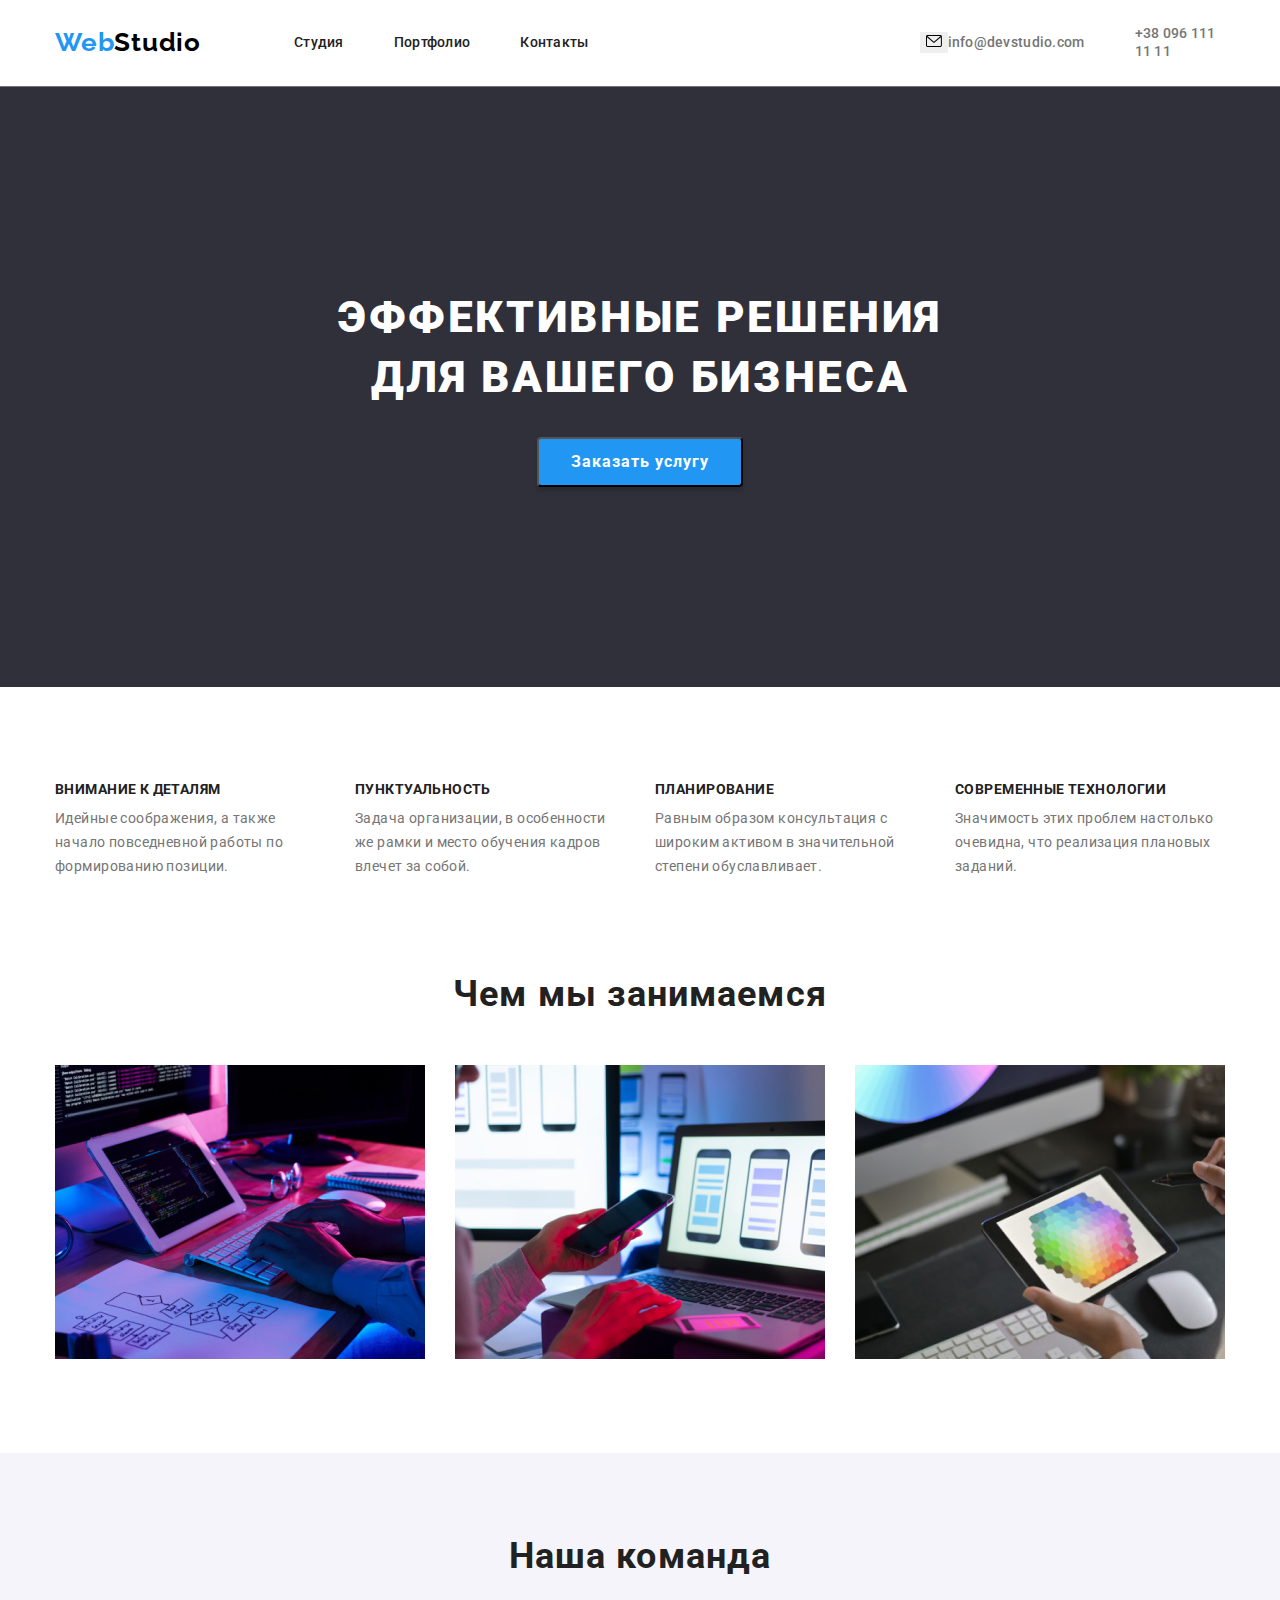
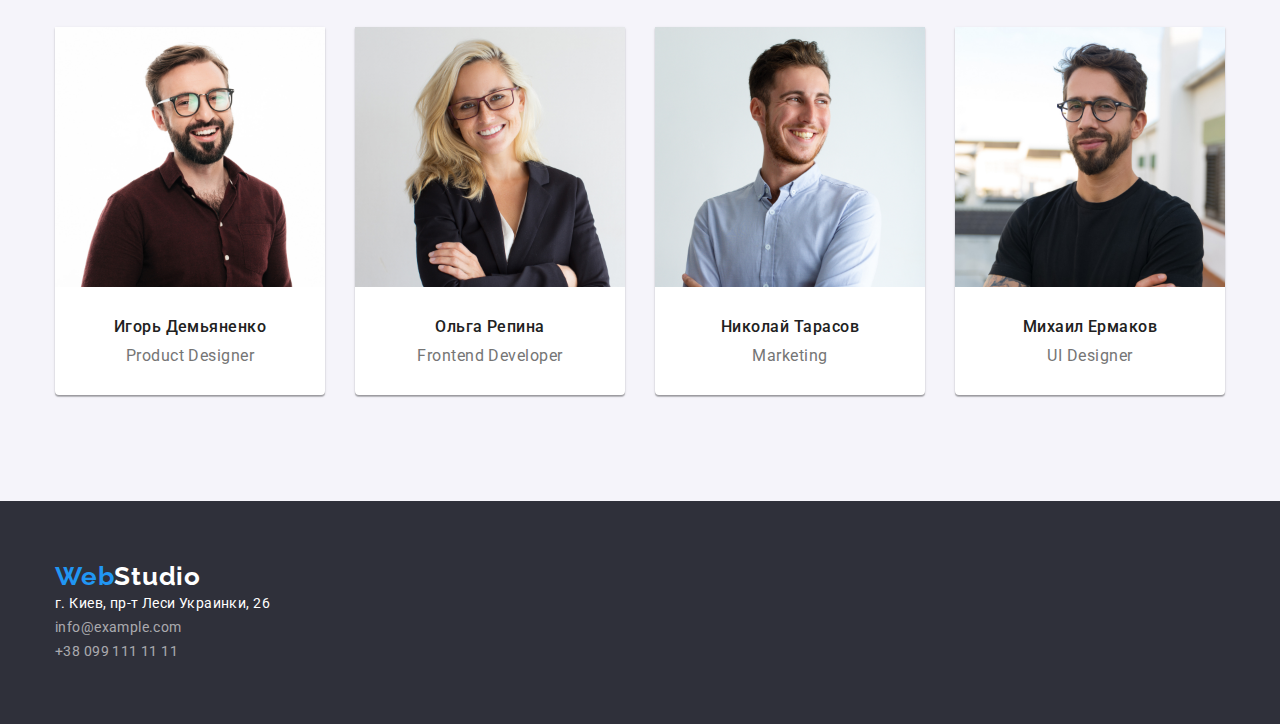
==== index.html @ 53454e4f "Додає декоративні елементи в хедер" ====
<!DOCTYPE html>
<html lang="ru">
<head>
    <meta charset="UTF-8">
    <meta name="viewport" content="width=device-width, initial-scale=1.0"/>
    <title>Студия</title>
    <link rel="preconnect" href="https://fonts.gstatic.com">
    <link href="https://fonts.googleapis.com/css2?family=Raleway:wght@700&family=Roboto:wght@400;500;700;900&display=swap"
        rel="stylesheet">
    <link rel="stylesheet" href="https://cdnjs.cloudflare.com/ajax/libs/modern-normalize/1.0.0/modern-normalize.min.css">
    
    <link rel="stylesheet" href="./css/style.css"/>
</head>
<body>
        <!--Шапка-->
    <header class="header">
        <div class="container">
            <nav class="header-nav">
                <p class="logo-item ">
                    <a class="logotype link" href="/index.html" aria-label="логотип сайта" lang="en"><span
                            class="logotype-text">Web</span>Studio</a>
                </p>
                <ul class="menu-nav list">
                    <li class="menu-nav-item"><a class="menu-nav-link-studio link" href="">Студия</a></li>
                    <li class="menu-nav-item"><a class="menu-nav-link-portfolio link" href="./portfolio.html">Портфолио</a></li>
                    <li class="menu-nav-item"><a class="menu-nav-link-contacts link" href="">Контакты</a></li>
                </ul>
                        
            <address class="address">
                <ul class="address-item list">
                    <li>
                        <button class="button">
                            <svg class="button-icon" width="16" height="12">
                                <use href="./images/sprite.svg#icon-envelope"></use>
                            </svg>
                        </button>
                    </li>
                    <li class="addres-contacts">
                        <a class="header-mail link" href="mailto:info@devstudio.com">info@devstudio.com</a>
                    </li>
                    <li class="addres-contacts">
                        <a class="header-tel link" href="tel:+380961111111">+38 096 111 11 11</a>
                    </li>
                </ul>
            </address>
            </nav>
        </div>
            
    </header>
    <main>
        <!--Герой-->
        <section class="hero">
            <div class="container">
            <h1 class="hero-title">Эффективные решения <br/>для вашего бизнеса</h1>
            <button class="modal-btn" type="button">Заказать услугу</button>
            </div>
        </section>
        <!--Особенности-->
        <section class="features">
            <div class="container">
            <h2 class="features-title">Особенности</h2>
            <ul class="features-list list">
                <li class="features-studios">
                    <h3 class="features-names">Внимание к деталям</h3>
                    <p class="features-information">Идейные соображения, а также начало повседневной работы по формированию позиции.</p>
                </li>
                <li class="features-studios">
                    <h3 class="features-names">Пунктуальность</h3>
                    <p class="features-information">Задача организации, в особенности же рамки и место обучения кадров влечет за собой.</p>
                </li>
                <li class="features-studios">
                    <h3 class="features-names">Планирование</h3>
                    <p class="features-information">Равным образом консультация с широким активом в значительной степени обуславливает.</p>
                </li>
                <li class="features-studios">
                    <h3 class="features-names">Современные технологии</h3>
                    <p class="features-information">Значимость этих проблем настолько очевидна, что реализация плановых заданий.</p>
                </li>
            </ul>
            </div>
        </section>
        <!--Чем мы занимаемся-->
        <section class="occupation">
            <div class="container">
            <h2 class="occupation-title">Чем мы занимаемся</h2>
            <ul class="occupation-list list">
                <li class="occupation-studios">
                    <img class="occupation-img" src="./images/page_1.jpg" alt="человек наберает текст на клавиатуре" width="370" height="294"/>
                </li>
                <li class="occupation-studios">
                    <img class="occupation-img" src="./images/page_2.jpg" alt="человек держит в руках мобильный телефон" width="370" height="294"/>
                </li>
                <li class="occupation-studios">
                    <img class="occupation-img" src="./images/page_3.jpg" alt="человек держит в руках планшет" width="370" height="294"/>
                </li>
            </ul>
            </div>
        </section>
        <!--Команда-->
        <section class="team">
            <div class="container">
            <h2 class="team-title">Наша команда</h2>
            <ul class="team-list list">
                <li class="team-people">
                    <img class="team-employee-photo" src="./images/team_1.jpg" alt="Игорь Демьяненко" width="270" height="260"/>
                    <h3 class="team-employee">Игорь Демьяненко</h3>
                    <p class="team-profession">Product Designer</p>
                </li>
                <li class="team-people">
                    <img class="team-employee-photo" src="./images/team_2.jpg" alt="Ольга Репина" width="270" height="260" />
                    <h3 class="team-employee">Ольга Репина</h3>
                    <p class="team-profession">Frontend Developer</p>
                </li>
                <li class="team-people">
                    <img class="team-employee-photo" src="./images/team_3.jpg" alt="Николай Тарасов" width="270" height="260" />
                    <h3 class="team-employee">Николай Тарасов</h3>
                    <p class="team-profession">Marketing</p>
                </li>
                <li class="team-people">
                    <img class="team-employee-photo" src="./images/team_4.jpg" alt="Михаил Ермаков" width="270" height="260" />
                    <h3 class="team-employee">Михаил Ермаков</h3>
                    <p class="team-profession">UI Designer</p>
                </li>
            </ul>
            </div>
        </section>
    </main>
    <!--Футер-->
    <footer class="footer">
        <div class="container">
        <p class="footer-logo">
            <a class="footer-logotype link" href="/index.html" aria-label="логотип сайта" lang="en"><span class="logotype-text">Web</span>Studio</a>
        </p>
        <address class="footer-address">
            <ul class="footer-list list">
                <li class="footer-item">
                     <a class="footer-maps link" href="https://goo.gl/maps/rqnTtYaNrmq5ux3MA" target="_blank">г. Киев, пр-т Леси Украинки, 26</a>
                </li>
                 <li class="footer-item">
                     <a class="footer-mail link" href="mailto:info@example.com">info@example.com</a>
                 </li>
                 <li class="footer-item">
                    <a class="footer-tel link" href="tel:+380991111111">+38 099 111 11 11</a>
                 </li>
            </ul>
        </address>
        </div>
    </footer>
</body>
</html>
---- css/style.css ----
/* цвет основного текста #212121 */
/* цвет вторичного текста #757575 */
/* цвет акцента  #2196F3 */
/* цвет логотипа в хедере #000000 */
/* цвет логотипа в футере #FFFFFF */
/* цвет акцента в футере #FFFFFF */
/* цвет адреса в футере rgba(255, 255, 255, 0.6)*/
/* цвет тени кнопки в герои rgba(0, 0, 0, 0.15)*/
/* цвет кнопок в портфолио #f5f4fa */

:root {
  --primery-text-color: #212121;
  --secondary-text-color: #757575;
  --accent-color: #2196f3;
  --logo-color-heder: #000000;
  --logo-color-footer: #ffffff;
  --hero-color-title: #ffffff;
  --button-color-title: #ffffff;
  --accent-color-footer: #ffffff;
  --address-color-footer: rgba(255, 255, 255, 0.6);
  --primery-background-color: #ffffff;
  --section-background-color: #f5f4fa;
  --hero-background-color: #2f303a;
  --button-background-color: #2196f3;
  --footer-background-color: #2f303a;
  --button-color-shadow: rgba(0, 0, 0, 0.15);
  --button-background-color-portfolio: #f5f4fa;
  --border-color-pictures: #eeeeee;
  --pictures-background-color: #ffffff;
}
/*=================================  BODY  =========================*/
body {
  color: var(--primery-text-color);
  background-color: var(--primery-background-color);
  font-family: 'Roboto', sans-serif;
}
.list {
  list-style: none;
}
.link {
  text-decoration: none;
}
h1,
h2,
h3,
h4,
h5,
h6 {
  margin: 0;
}
ul,
ol {
  margin: 0;
  padding: 0;
}
p {
  margin: 0;
}
img {
  display: block;
  max-width: 100%;
  height: auto;
}
.address,
.footer-address {
  font-style: normal;
}
.container {
  width: 1200px;
  padding: 0 15px;
  margin: 0 auto;
}
/*=================================  END BODY  =========================*/

/*=================================  ШАПКА  =========================*/
.header {
  padding-top: 24px;
  padding-bottom: 25px;
  border-bottom: 1px solid var(--secondary-text-color);
}
.header .container {
  display: flex;
  align-items: center;
}
.header-nav {
  display: flex;
  align-items: center;
}
.menu-nav {
  display: flex;
  align-items: center;
}
.address {
  display: flex;
  margin-left: auto;
}
.address-item {
  display: flex;
  align-items: center;
}
.address-item .addres-contacts + .addres-contacts {
  margin-left: 50px;
}

.header .logotype {
  margin-right: 93px;
}
.menu-nav-item:not(:last-child) {
  margin-right: 50px;
}
.header .address {
  margin-left: 331px;
}
/*.addres-contacts:first-child {
  margin-right: 50px;
}*/

/*
.header .address {
  margin-left: auto;
}


*/
.logotype {
  color: var(--logo-color-heder);
  font-family: 'Raleway', sans-serif;
  font-weight: 700;
  font-size: 26px;
  line-height: 1.192;
  /* identical to box height */

  letter-spacing: 0.03em;
}
.logotype-text {
  color: var(--accent-color);
}
.logotype:hover,
.logotype:focus {
  color: var(--accent-color);
}
.menu-nav-link-studio,
.menu-nav-link-portfolio,
.menu-nav-link-contacts {
  font-family: 'Roboto', sans-serif;
  font-weight: 500;
  font-size: 14px;
  line-height: 1.143;
  letter-spacing: 0.02em;
  color: var(--primery-text-color);
}
.menu-nav-link-studio:hover,
.menu-nav-link-studio:focus,
.menu-nav-link-studio:active {
  color: var(--accent-color);
}
.menu-nav-link-portfolio:hover,
.menu-nav-link-portfolio:focus,
.menu-nav-link-portfolio:active {
  color: var(--accent-color);
}
.menu-nav-link-contacts:hover,
.menu-nav-link-contacts:focus,
.menu-nav-link-contacts:active {
  color: var(--accent-color);
}

.button {
  margin: 0;
  border: none;
}
.button-icon {
  width: 16px;
  height: 12px;
}
.header-mail,
.header-tel {
  font-family: 'Roboto', sans-serif;
  font-weight: 500;
  font-size: 14px;
  line-height: 1.143;
  letter-spacing: 0.02em;
  color: var(--secondary-text-color);
}
.header-mail:hover,
.header-mail:focus,
.header-mail:active {
  color: var(--accent-color);
}
.header-tel:hover,
.header-tel:focus,
.header-tel:active {
  color: var(--accent-color);
}
/*=================================  END ШАПКА  =========================*/

/*=================================  ГЕРОЙ  =========================*/
.hero {
  background-color: var(--hero-background-color);
  padding-top: 200px;
  padding-bottom: 200px;
}
.hero .container {
  display: flex;
  align-items: center;
  flex-direction: column;
}
.hero-title {
  font-family: 'Roboto', sans-serif;
  font-weight: 900;
  font-size: 44px;
  line-height: 1.364;
  /* or 136% */

  min-width: 696px;
  height: 120px;
  text-align: center;
  letter-spacing: 0.06em;
  text-transform: uppercase;

  color: var(--hero-color-title);
  margin-bottom: 30px;
}
.modal-btn {
  min-width: 200px;
  height: 50px;
  box-shadow: 0px 4px 4px var(--button-color-shadow);
  border-radius: 4px;
  font-family: 'Roboto', sans-serif;
  font-weight: 700;
  font-size: 16px;
  line-height: 1.875;
  /* identical to box height, or 187% */

  display: flex;
  align-items: center;
  justify-content: center;
  letter-spacing: 0.06em;

  color: var(--button-color-title);
  background-color: var(--button-background-color);
  cursor: pointer;
  padding: 10px 32px;
}
.modal-btn:hover,
.modal-btn:focus,
.modal-btn:active {
  color: var(--primery-text-color);
}
/*================================= END ГЕРОЙ  =========================*/

/*=================================  ОСОБЕННОСТИ  =========================*/
.features {
  padding-top: 94px;
  padding-bottom: 94px;
}
.features .container {
  display: flex;
}
.features-list {
  display: flex;
  flex-wrap: wrap;
}
.features-studios {
  width: 270px;
}
.features-studios:not(:last-child) {
  margin-right: 30px;
}
.features-title {
  display: none;
}
.features-names {
  font-family: 'Roboto', sans-serif;
  font-weight: 700;
  font-size: 14px;
  line-height: 1.143;
  letter-spacing: 0.03em;
  text-transform: uppercase;

  color: var(--primery-text-color);
  margin-bottom: 10px;
}
.features-information {
  font-family: 'Roboto', sans-serif;
  font-weight: 400;
  font-size: 14px;
  line-height: 1.714;
  /* or 171% */

  letter-spacing: 0.03em;

  color: var(--secondary-text-color);
}
/*=================================  END ОСОБЕННОСТИ  =========================*/

/*=================================  ЧЕМ МЫ ЗАНИМАЕМСЯ  =========================*/
.occupation {
  padding-bottom: 94px;
}
.occupation-title {
  font-family: 'Roboto', sans-serif;
  font-weight: 700;
  font-size: 36px;
  line-height: 1.167;
  text-align: center;
  letter-spacing: 0.03em;

  color: var(--primery-text-color);
  display: inline-block;
  min-width: 377px;
  margin-bottom: 50px;
}
.occupation .container {
  text-align: center;
}
.occupation-list {
  display: flex;
  flex-wrap: wrap;
}
.occupation-studios:not(:last-child) {
  margin-right: 30px;
}

/*=================================  END ЧЕМ МЫ ЗАНИМАЕМСЯ  =========================*/

/*=================================  НАША КОМАНДА  =========================*/
.team {
  background-color: var(--section-background-color);
  padding-top: 82px;
  padding-bottom: 106px;
}
.team .container {
  text-align: center;
}

.team-list {
  display: flex;
}
.team-people:not(:last-child) {
  margin-right: 30px;
}
.team-people {
  background-color: var(--pictures-background-color);
  /* material shadow v1 */

  box-shadow: 0px 1px 3px rgba(0, 0, 0, 0.12), 0px 1px 1px rgba(0, 0, 0, 0.14),
    0px 2px 1px rgba(0, 0, 0, 0.2);
  border-radius: 0px 0px 4px 4px;
}
.team-title {
  font-family: 'Roboto', sans-serif;
  font-weight: 700;
  font-size: 36px;
  line-height: 1.167;
  letter-spacing: 0.03em;

  color: var(--primery-text-color);
  display: inline-block;
  min-width: 264px;
  margin-bottom: 50px;
}
.team-employee {
  font-family: 'Roboto', sans-serif;
  font-weight: 500;
  font-size: 16px;
  line-height: 1.188;
  /* identical to box height */

  letter-spacing: 0.03em;
  color: var(--primery-text-color);
  text-align: center;
  margin-top: 30px;
  margin-bottom: 10px;
}
.team-profession {
  font-family: Roboto;
  font-weight: 400;
  font-size: 16px;
  line-height: 1.188;
  /* identical to box height */

  letter-spacing: 0.03em;

  color: var(--secondary-text-color);
  text-align: center;
  margin-bottom: 30px;
}
/*=================================  END НАША КОМАНДА  =========================*/

/*=================================  ФУТЕР  =========================*/
.footer {
  background-color: var(--footer-background-color);
  padding-top: 60px;
  padding-bottom: 60px;
}

.footer-logotype {
  font-family: 'Raleway', sans-serif;
  font-weight: 700;
  font-size: 26px;
  line-height: 1.192;
  /* identical to box height */

  letter-spacing: 0.03em;

  color: var(--accent-color-footer);
}
.footer-logotype:hover,
.footer-logotype:focus {
  color: var(--accent-color);
}
.footer-maps {
  font-family: 'Roboto', sans-serif;
  font-weight: 400;
  font-size: 14px;
  line-height: 1.714;
  /* or 171% */

  letter-spacing: 0.03em;

  color: var(--accent-color-footer);
}
.footer-mail,
.footer-tel {
  font-family: 'Roboto', sans-serif;
  font-weight: 400;
  font-size: 14px;
  line-height: 1.714;
  /* or 171% */

  letter-spacing: 0.03em;

  color: var(--address-color-footer);
}

/*=================================  END ФУТЕР  =========================*/

/*=================================  ПОРТФОЛИО  =========================*/

/*=================================  ПОРТФОЛИО КАТЕГОРИИ  =========================*/
.category-btn-title {
  font-family: 'Roboto', sans-serif;
  font-weight: 500;
  font-size: 16px;
  line-height: 1.625;
  /* identical to box height, or 162% */

  text-align: center;
  letter-spacing: 0.03em;

  color: var(--primery-text-color);
}
.category-btn-title:hover,
.category-btn-title:focus,
.category-btn-title:active {
  color: var(--button-color-title);
  background-color: var(--button-background-color);
}
.list-of-services {
  padding-top: 94px;
  padding-bottom: 90px;
}
.list-of-services .container {
  display: flex;
  flex-wrap: wrap;
  justify-content: center;
}
.category {
  display: flex;
  padding-bottom: 50px;
}
.category-btn:not(:last-child) {
  margin-right: 8px;
}
.category-btn-title {
  padding: 6px 22px;
  background-color: var(--button-background-color-portfolio);
  border-radius: 4px;
}

/*=================================  END ПОРТФОЛИО КАТЕГОРИИ  =========================*/

/*=================================  ПОРТФОЛИО УСЛУГИ  =========================*/
.services {
  display: none;
}
.card-content {
  padding-left: 24px;
  padding-right: 24px;
  padding-bottom: 20px;
  padding-top: 20px;
  background: var(--primery-background-color);
  border-left: 1px solid var(--border-color-pictures);
  border-right: 1px solid var(--border-color-pictures);
  border-bottom: 1px solid var(--border-color-pictures);
}
.services-title {
  font-family: 'Roboto', sans-serif;
  font-weight: 700;
  font-size: 18px;
  line-height: 2;
  /* identical to box height, or 200% */

  letter-spacing: 0.06em;
  color: var(--primery-text-color);
  margin-bottom: 4px;
}
.services-name {
  font-family: 'Roboto', sans-serif;
  font-weight: 400;
  font-size: 16px;
  line-height: 1.875;
  /* identical to box height, or 187% */

  letter-spacing: 0.03em;
  color: var(--secondary-text-color);
}
.categories-of-services {
  display: flex;
  flex-wrap: wrap;
}
.services-item {
  margin-bottom: 30px;
  margin-right: 30px;
}
.services-item:nth-child(3n) {
  margin-right: 0;
}
.services-item:nth-last-child(-n + 3) {
  margin-bottom: 0;
}

/*=================================  END ПОРТФОЛИО УСЛУГИ  =========================*/ ;
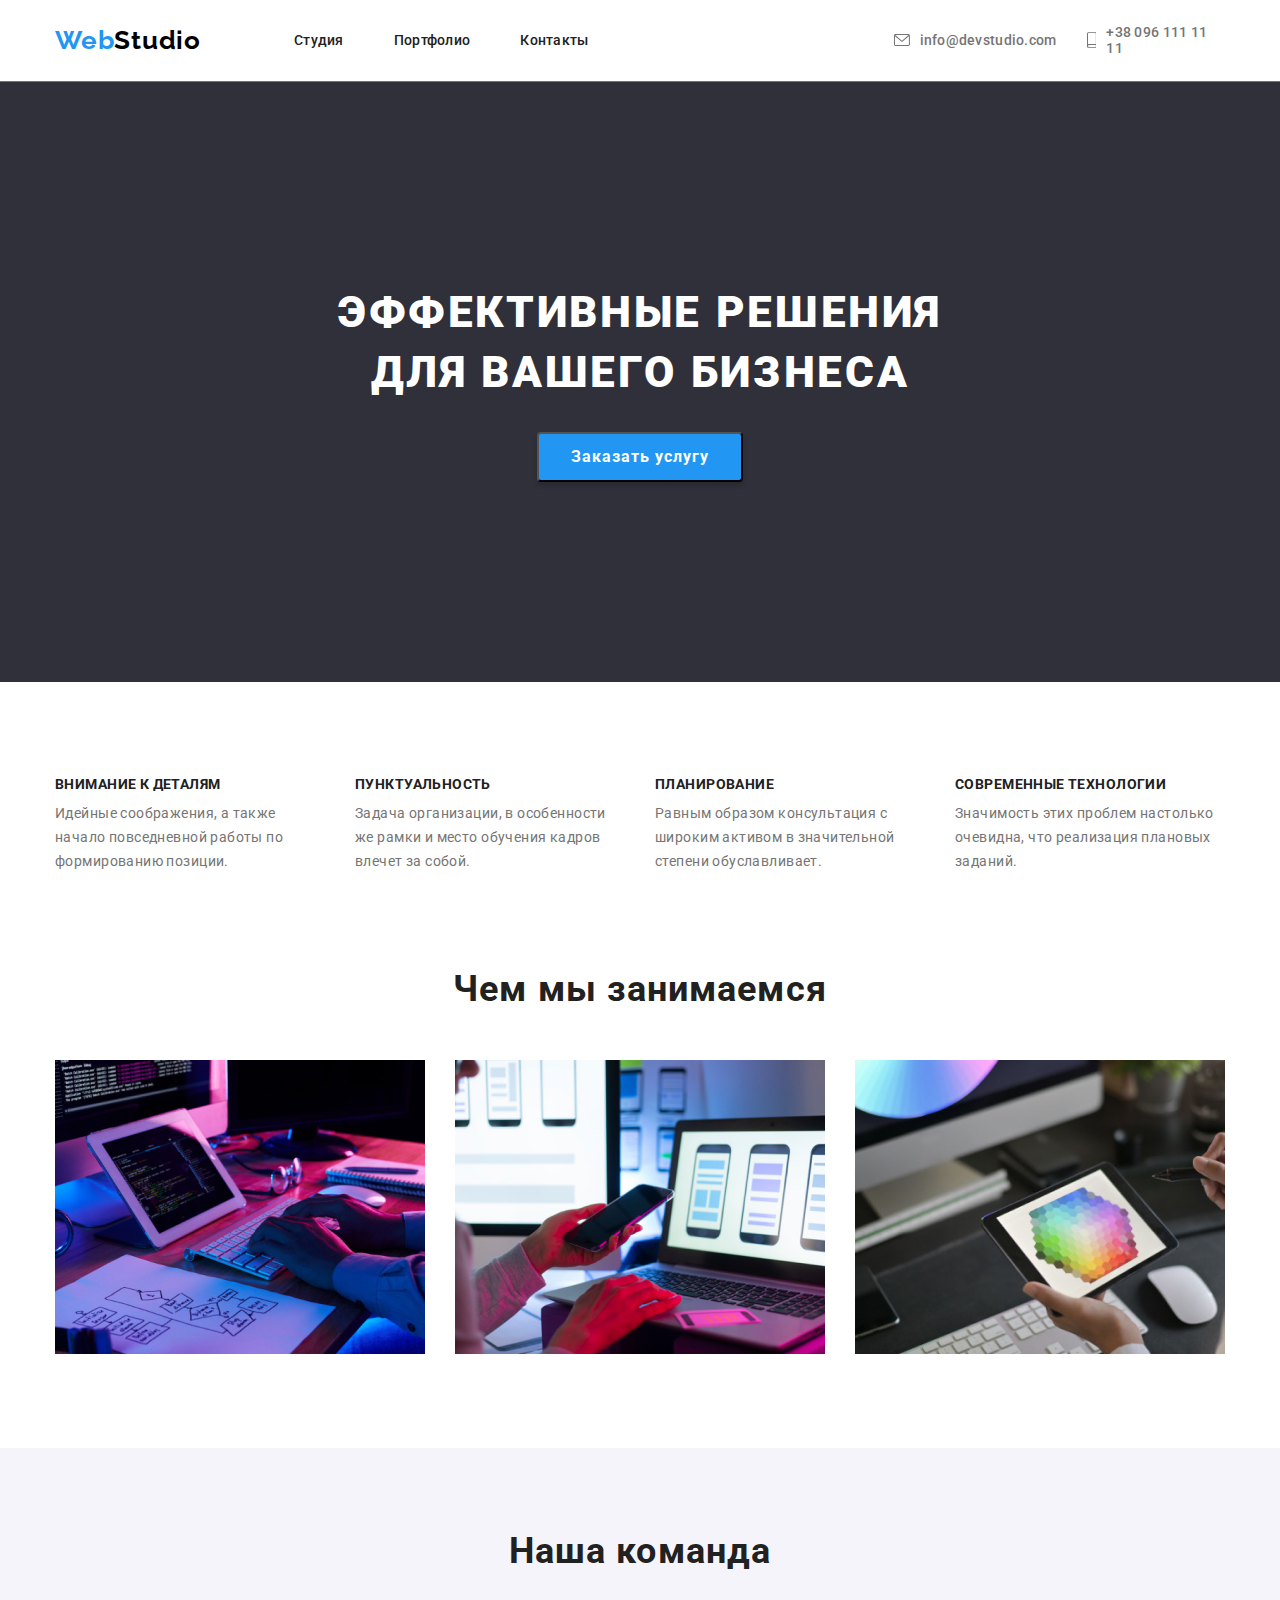
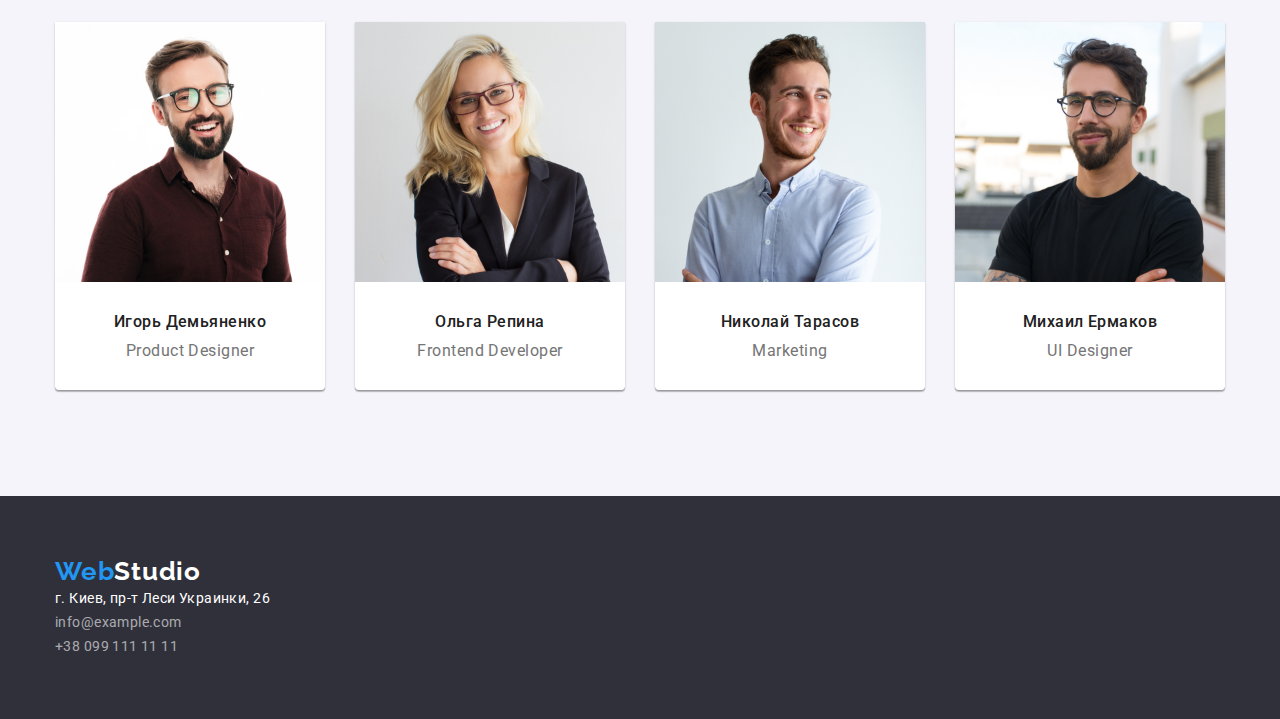
==== commit b0fc8b31: "hover картинок в хедері" ====
--- a/index.html
+++ b/index.html
@@ -28,18 +28,18 @@
                         
             <address class="address">
                 <ul class="address-item list">
-                    <li>
-                        <button class="button">
-                            <svg class="button-icon" width="16" height="12">
+                    <li class="addres-contacts">
+                        <a class="header-mail link" href="mailto:info@devstudio.com">
+                            <svg class="button-icon-mailto" width="16" height="12">
                                 <use href="./images/sprite.svg#icon-envelope"></use>
-                            </svg>
-                        </button>
+                            </svg>info@devstudio.com</a>
                     </li>
                     <li class="addres-contacts">
-                        <a class="header-mail link" href="mailto:info@devstudio.com">info@devstudio.com</a>
-                    </li>
-                    <li class="addres-contacts">
-                        <a class="header-tel link" href="tel:+380961111111">+38 096 111 11 11</a>
+                        <a class="header-tel link" href="tel:+380961111111">
+                            <svg class="button-icon-tel" width="10" height="16">
+                                <use href="./images/sprite.svg#icon-smartphone"></use>
+                            </svg>
+                            +38 096 111 11 11</a>
                     </li>
                 </ul>
             </address>
@@ -58,7 +58,7 @@
         <!--Особенности-->
         <section class="features">
             <div class="container">
-            <h2 class="features-title">Особенности</h2>
+            <h2 class="features-title"><span class="visually-hidden">Особенности</span></h2>
             <ul class="features-list list">
                 <li class="features-studios">
                     <h3 class="features-names">Внимание к деталям</h3>
--- a/css/style.css
+++ b/css/style.css
@@ -99,7 +99,7 @@
   align-items: center;
 }
 .address-item .addres-contacts + .addres-contacts {
-  margin-left: 50px;
+  margin-left: 30px;
 }
 
 .header .logotype {
@@ -108,9 +108,8 @@
 .menu-nav-item:not(:last-child) {
   margin-right: 50px;
 }
-.header .address {
-  margin-left: 331px;
-}
+/*.header .address {
+}*/
 /*.addres-contacts:first-child {
   margin-right: 50px;
 }*/
@@ -165,13 +164,39 @@
   color: var(--accent-color);
 }
 
-.button {
+/*.button {
   margin: 0;
+  padding: 0;
   border: none;
-}
-.button-icon {
-  width: 16px;
-  height: 12px;
+  background-color: var(--primery-background-color);
+  margin-right: 10px;
+  margin-left: 305px;
+  display: flex;
+}*/
+.button-icon-mailto:hover,
+.button-icon-mailto:focus,
+.button-icon-mailto:active {
+  fill: var(--accent-color);
+}
+.button-icon-tel:hover,
+.button-icon-tel:focus,
+.button-icon-tel:active {
+  fill: var(--accent-color);
+}
+/*.button:focus,
+.button:active {
+  color: var(--accent-color);
+}*/
+.button-icon-mailto {
+  display: flex;
+  margin-right: 10px;
+  margin-left: 305px;
+  fill: var(--secondary-text-color);
+}
+.button-icon-tel {
+  display: flex;
+  margin-right: 10px;
+  fill: var(--secondary-text-color);
 }
 .header-mail,
 .header-tel {
@@ -181,6 +206,8 @@
   line-height: 1.143;
   letter-spacing: 0.02em;
   color: var(--secondary-text-color);
+  display: flex;
+  align-items: center;
 }
 .header-mail:hover,
 .header-mail:focus,
@@ -267,8 +294,18 @@
 .features-studios:not(:last-child) {
   margin-right: 30px;
 }
-.features-title {
+/*.features-title {
   display: none;
+}*/
+.visually-hidden {
+  position: absolute;
+  clip: rect(0 0 0 0);
+  padding: 0;
+  border: 0;
+  height: 1px;
+  width: 1px;
+  margin: -1px;
+  overflow: hidden;
 }
 .features-names {
   font-family: 'Roboto', sans-serif;
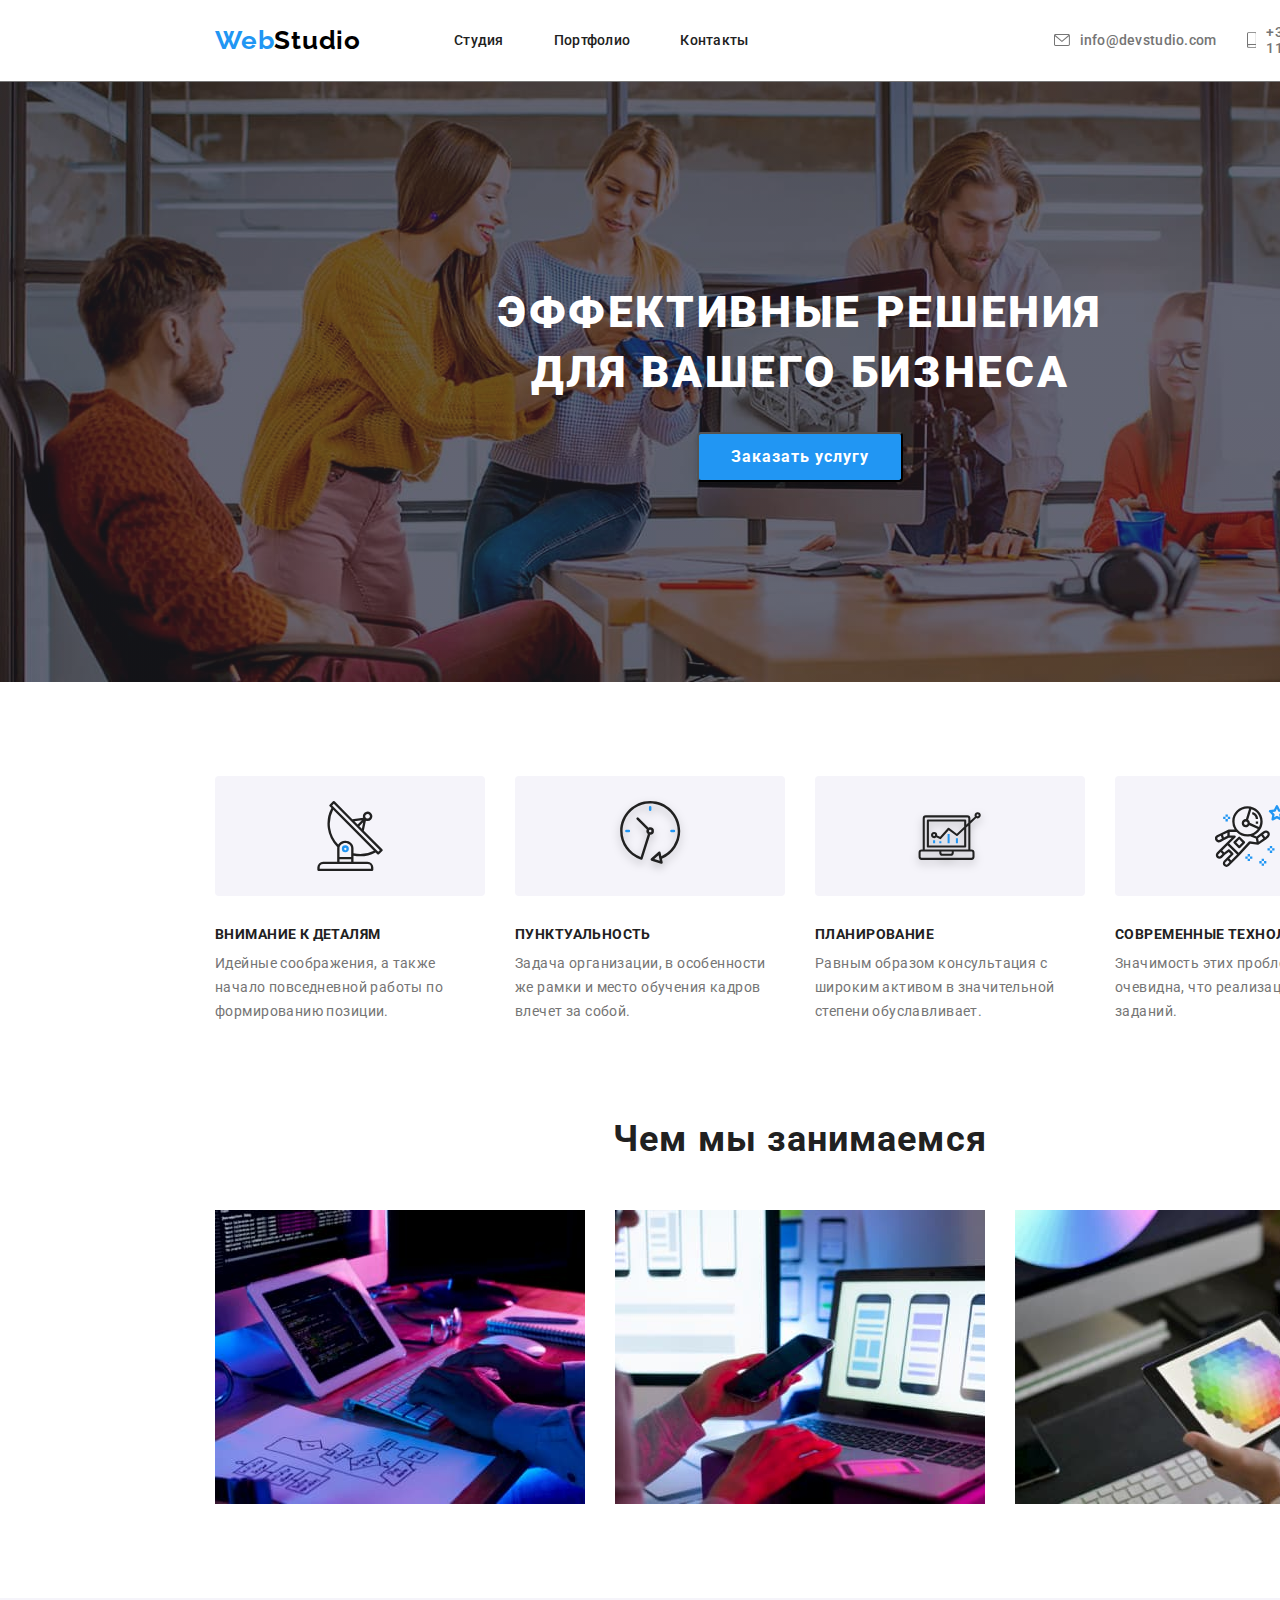
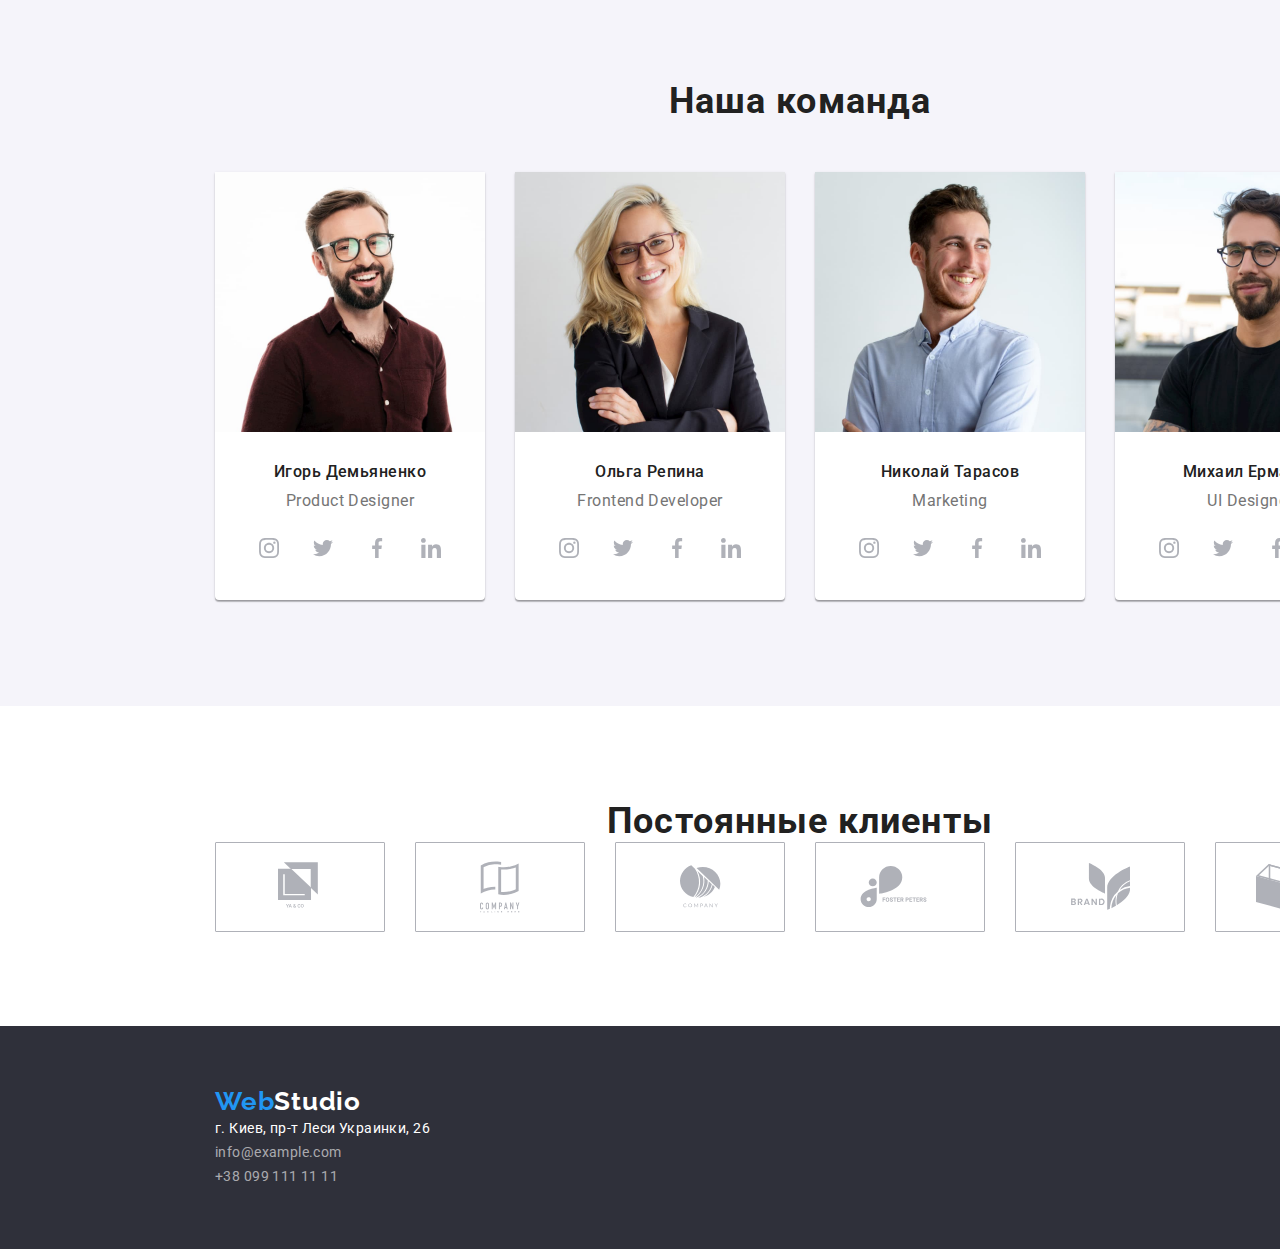
==== commit 1f11e84a: "оформлення до футера" ====
--- a/index.html
+++ b/index.html
@@ -45,7 +45,6 @@
             </address>
             </nav>
         </div>
-            
     </header>
     <main>
         <!--Герой-->
@@ -61,18 +60,39 @@
             <h2 class="features-title"><span class="visually-hidden">Особенности</span></h2>
             <ul class="features-list list">
                 <li class="features-studios">
+                    <div class="features-icon">
+                        <svg class="features-icon-antenna" width="70" height="70">
+                            <use href="./images/sprite.svg#icon-antenna"></use>
+                        </svg>
+                    </div>
                     <h3 class="features-names">Внимание к деталям</h3>
                     <p class="features-information">Идейные соображения, а также начало повседневной работы по формированию позиции.</p>
+                    
                 </li>
                 <li class="features-studios">
+                    <div class="features-icon">
+                        <svg class="features-icon-clock" width="70" height="70">
+                            <use href="./images/sprite.svg#icon-clock"></use>
+                        </svg>
+                        </div>
                     <h3 class="features-names">Пунктуальность</h3>
                     <p class="features-information">Задача организации, в особенности же рамки и место обучения кадров влечет за собой.</p>
                 </li>
                 <li class="features-studios">
+                    <div class="features-icon">
+                        <svg class="features-icon-diagram" width="70" height="70">
+                            <use href="./images/sprite.svg#icon-diagram"></use>
+                        </svg>
+                    </div>
                     <h3 class="features-names">Планирование</h3>
                     <p class="features-information">Равным образом консультация с широким активом в значительной степени обуславливает.</p>
                 </li>
                 <li class="features-studios">
+                    <div class="features-icon">
+                        <svg class="features-icon-astronaut" width="70" height="70">
+                            <use href="./images/sprite.svg#icon-astronaut"></use>
+                        </svg>
+                    </div>
                     <h3 class="features-names">Современные технологии</h3>
                     <p class="features-information">Значимость этих проблем настолько очевидна, что реализация плановых заданий.</p>
                 </li>
@@ -105,24 +125,187 @@
                     <img class="team-employee-photo" src="./images/team_1.jpg" alt="Игорь Демьяненко" width="270" height="260"/>
                     <h3 class="team-employee">Игорь Демьяненко</h3>
                     <p class="team-profession">Product Designer</p>
+                    <div class="social-networks-container">
+                    <ul class="social-networks list">
+                         <li class="social-networks-title">
+                                <a class="social-networks-link" href="https://www.instagram.com/">
+                                    <svg class="isocial-networks-icon" width="20" height="20">
+                                         <use href="./images/sprite.svg#icon-instagram"></use>
+                                     </svg></a>
+                        </li>
+                        <li class="social-networks-title">
+                                <a class="social-networks-link" href="https://www.twitter.com/">
+                                     <svg class="isocial-networks-icon" width="20" height="20">
+                                        <use href="./images/sprite.svg#icon-twitter"></use>
+                                      </svg></a>
+                         </li>
+                        <li class="social-networks-title">
+                                 <a class="social-networks-link" href="https://www.facebook.com/">
+                                     <svg class="isocial-networks-icon" width="20" height="20">
+                                        <use href="./images/sprite.svg#icon-facebook"></use>
+                                     </svg></a>
+                         </li>
+                        <li class="social-networks-title">
+                                  <a class="social-networks-link" href="https://www.linkedin.com/">
+                                     <svg class="isocial-networks-icon" width="20" height="20">
+                                          <use href="./images/sprite.svg#icon-linkedin"></use>
+                                   </svg></a>
+                         </li>
+                    </ul>
+                    </div>
                 </li>
                 <li class="team-people">
                     <img class="team-employee-photo" src="./images/team_2.jpg" alt="Ольга Репина" width="270" height="260" />
                     <h3 class="team-employee">Ольга Репина</h3>
                     <p class="team-profession">Frontend Developer</p>
+                    <div class="social-networks-container">
+                        <ul class="social-networks list">
+                            <li class="social-networks-title">
+                                <a class="social-networks-link" href="https://www.instagram.com/">
+                                    <svg class="isocial-networks-icon" width="20" height="20">
+                                        <use href="./images/sprite.svg#icon-instagram"></use>
+                                    </svg></a>
+                            </li>
+                            <li class="social-networks-title">
+                                <a class="social-networks-link" href="https://www.twitter.com/">
+                                    <svg class="isocial-networks-icon" width="20" height="20">
+                                        <use href="./images/sprite.svg#icon-twitter"></use>
+                                    </svg></a>
+                            </li>
+                            <li class="social-networks-title">
+                                <a class="social-networks-link" href="https://www.facebook.com/">
+                                    <svg class="isocial-networks-icon" width="20" height="20">
+                                        <use href="./images/sprite.svg#icon-facebook"></use>
+                                    </svg></a>
+                            </li>
+                            <li class="social-networks-title">
+                                <a class="social-networks-link" href="https://www.linkedin.com/">
+                                    <svg class="isocial-networks-icon" width="20" height="20">
+                                        <use href="./images/sprite.svg#icon-linkedin"></use>
+                                    </svg></a>
+                            </li>
+                        </ul>
+                    </div>
                 </li>
                 <li class="team-people">
                     <img class="team-employee-photo" src="./images/team_3.jpg" alt="Николай Тарасов" width="270" height="260" />
                     <h3 class="team-employee">Николай Тарасов</h3>
                     <p class="team-profession">Marketing</p>
+                    <div class="social-networks-container">
+                        <ul class="social-networks list">
+                            <li class="social-networks-title">
+                                <a class="social-networks-link" href="https://www.instagram.com/">
+                                    <svg class="isocial-networks-icon" width="20" height="20">
+                                        <use href="./images/sprite.svg#icon-instagram"></use>
+                                    </svg></a>
+                            </li>
+                            <li class="social-networks-title">
+                                <a class="social-networks-link" href="https://www.twitter.com/">
+                                    <svg class="isocial-networks-icon" width="20" height="20">
+                                        <use href="./images/sprite.svg#icon-twitter"></use>
+                                    </svg></a>
+                            </li>
+                            <li class="social-networks-title">
+                                <a class="social-networks-link" href="https://www.facebook.com/">
+                                    <svg class="isocial-networks-icon" width="20" height="20">
+                                        <use href="./images/sprite.svg#icon-facebook"></use>
+                                    </svg></a>
+                            </li>
+                            <li class="social-networks-title">
+                                <a class="social-networks-link" href="https://www.linkedin.com/">
+                                    <svg class="isocial-networks-icon" width="20" height="20">
+                                        <use href="./images/sprite.svg#icon-linkedin"></use>
+                                    </svg></a>
+                            </li>
+                        </ul>
+                    </div>
                 </li>
                 <li class="team-people">
                     <img class="team-employee-photo" src="./images/team_4.jpg" alt="Михаил Ермаков" width="270" height="260" />
                     <h3 class="team-employee">Михаил Ермаков</h3>
                     <p class="team-profession">UI Designer</p>
+                    <div class="social-networks-container">
+                        <ul class="social-networks list">
+                            <li class="social-networks-title">
+                                <a class="social-networks-link" href="https://www.instagram.com/">
+                                    <svg class="isocial-networks-icon" width="20" height="20">
+                                        <use href="./images/sprite.svg#icon-instagram"></use>
+                                    </svg></a>
+                            </li>
+                            <li class="social-networks-title">
+                                <a class="social-networks-link" href="https://www.twitter.com/">
+                                    <svg class="isocial-networks-icon" width="20" height="20">
+                                        <use href="./images/sprite.svg#icon-twitter"></use>
+                                    </svg></a>
+                            </li>
+                            <li class="social-networks-title">
+                                <a class="social-networks-link" href="https://www.facebook.com/">
+                                    <svg class="isocial-networks-icon" width="20" height="20">
+                                        <use href="./images/sprite.svg#icon-facebook"></use>
+                                    </svg></a>
+                            </li>
+                            <li class="social-networks-title">
+                                <a class="social-networks-link" href="https://www.linkedin.com/">
+                                    <svg class="isocial-networks-icon" width="20" height="20">
+                                        <use href="./images/sprite.svg#icon-linkedin"></use>
+                                    </svg></a>
+                            </li>
+                        </ul>
+                    </div>
                 </li>
             </ul>
             </div>
+        </section>
+        <!--Постійні клієнти-->
+        <section class="regular-customers">
+            <div class="container">
+                <h2 class="regular-customers-title">Постоянные клиенты</h2>
+                <ul class="companies list">
+                    <li class="company-names">
+                        <a class="company-names-link" href="">
+                            <svg class="company-names-icon" width="44" height="49">
+                                <use href="./images/sprite.svg#icon-logo-1"></use>
+                            </svg>
+                        </a>
+                    </li>
+                    <li class="company-names">
+                        <a class="company-names-link" href="">
+                            <svg class="company-names-icon" width="40" height="52">
+                                <use href="./images/sprite.svg#icon-logo-2"></use>
+                            </svg>
+                        </a>
+                    </li>
+                    <li class="company-names">
+                        <a class="company-names-link" href="">
+                            <svg class="company-names-icon" width="41" height="43">
+                                <use href="./images/sprite.svg#icon-logo-3"></use>
+                            </svg>
+                        </a>
+                    </li>
+                    <li class="company-names">
+                        <a class="company-names-link" href="">
+                            <svg class="company-names-icon" width="80" height="42">
+                                <use href="./images/sprite.svg#icon-logo-4"></use>
+                            </svg>
+                        </a>
+                    </li>
+                    <li class="company-names">
+                        <a class="company-names-link" href="">
+                            <svg class="company-names-icon" width="59" height="47">
+                                <use href="./images/sprite.svg#icon-logo-5"></use>
+                            </svg>
+                        </a>
+                    </li>
+                    <li class="company-names">
+                        <a class="company-names-link" href="">
+                            <svg class="company-names-icon" width="89" height="46">
+                                <use href="./images/sprite.svg#icon-logo-6"></use>
+                            </svg>
+                        </a>
+                    </li>
+                </ul>
+            </div>
+
         </section>
     </main>
     <!--Футер-->
--- a/css/style.css
+++ b/css/style.css
@@ -27,12 +27,16 @@
   --button-background-color-portfolio: #f5f4fa;
   --border-color-pictures: #eeeeee;
   --pictures-background-color: #ffffff;
+  --icon-background-color: #2196f3;
+  --icon-fill: #afb1b8;
+  --icon-hover-fill: #ffffff;
 }
 /*=================================  BODY  =========================*/
 body {
   color: var(--primery-text-color);
   background-color: var(--primery-background-color);
   font-family: 'Roboto', sans-serif;
+  width: 1600px;
 }
 .list {
   list-style: none;
@@ -92,11 +96,14 @@
 }
 .address {
   display: flex;
-  margin-left: auto;
+  margin-left: 305px;
 }
 .address-item {
   display: flex;
   align-items: center;
+}
+.addres-contacts {
+  display: flex;
 }
 .address-item .addres-contacts + .addres-contacts {
   margin-left: 30px;
@@ -108,19 +115,7 @@
 .menu-nav-item:not(:last-child) {
   margin-right: 50px;
 }
-/*.header .address {
-}*/
-/*.addres-contacts:first-child {
-  margin-right: 50px;
-}*/
-
-/*
-.header .address {
-  margin-left: auto;
-}
-
-
-*/
+
 .logotype {
   color: var(--logo-color-heder);
   font-family: 'Raleway', sans-serif;
@@ -164,40 +159,6 @@
   color: var(--accent-color);
 }
 
-/*.button {
-  margin: 0;
-  padding: 0;
-  border: none;
-  background-color: var(--primery-background-color);
-  margin-right: 10px;
-  margin-left: 305px;
-  display: flex;
-}*/
-.button-icon-mailto:hover,
-.button-icon-mailto:focus,
-.button-icon-mailto:active {
-  fill: var(--accent-color);
-}
-.button-icon-tel:hover,
-.button-icon-tel:focus,
-.button-icon-tel:active {
-  fill: var(--accent-color);
-}
-/*.button:focus,
-.button:active {
-  color: var(--accent-color);
-}*/
-.button-icon-mailto {
-  display: flex;
-  margin-right: 10px;
-  margin-left: 305px;
-  fill: var(--secondary-text-color);
-}
-.button-icon-tel {
-  display: flex;
-  margin-right: 10px;
-  fill: var(--secondary-text-color);
-}
 .header-mail,
 .header-tel {
   font-family: 'Roboto', sans-serif;
@@ -206,9 +167,11 @@
   line-height: 1.143;
   letter-spacing: 0.02em;
   color: var(--secondary-text-color);
-  display: flex;
-  align-items: center;
-}
+  fill: var(--secondary-text-color);
+  display: flex;
+  align-items: center;
+}
+
 .header-mail:hover,
 .header-mail:focus,
 .header-mail:active {
@@ -219,11 +182,38 @@
 .header-tel:active {
   color: var(--accent-color);
 }
+.button-icon-mailto {
+  display: flex;
+  margin-right: 10px;
+  fill: currentColor;
+}
+.button-icon-tel {
+  display: flex;
+  margin-right: 10px;
+  fill: currentColor;
+}
+.button-icon-mailto:hover,
+.button-icon-mailto:focus,
+.button-icon-mailto:active {
+  fill: var(--accent-color);
+}
+.button-icon-tel:hover,
+.button-icon-tel:focus,
+.button-icon-tel:active {
+  fill: var(--accent-color);
+}
 /*=================================  END ШАПКА  =========================*/
 
 /*=================================  ГЕРОЙ  =========================*/
 .hero {
   background-color: var(--hero-background-color);
+  background-image: linear-gradient(
+      rgba(47, 48, 58, 0.4),
+      rgba(47, 48, 58, 0.4)
+    ),
+    url('../images/hero.jpg');
+  background-repeat: no-repeat;
+  background-size: cover;
   padding-top: 200px;
   padding-bottom: 200px;
 }
@@ -307,6 +297,21 @@
   margin: -1px;
   overflow: hidden;
 }
+.features-icon {
+  height: 120px;
+  background-color: #f5f4fa;
+  border-radius: 4px;
+  display: flex;
+  justify-content: center;
+  align-items: center;
+  margin-bottom: 30px;
+}
+.features-icon-clock {
+  filter: drop-shadow(0px 4px 4px rgba(0, 0, 0, 0.25));
+}
+.features-icon-diagram {
+  filter: drop-shadow(0px 4px 4px rgba(0, 0, 0, 0.25));
+}
 .features-names {
   font-family: 'Roboto', sans-serif;
   font-weight: 700;
@@ -421,9 +426,92 @@
 
   color: var(--secondary-text-color);
   text-align: center;
+  margin-bottom: 16px;
+}
+.social-networks-container {
+  display: flex;
+  margin-left: 32px;
+  margin-right: 32px;
   margin-bottom: 30px;
 }
+.social-networks {
+  display: flex;
+  width: 206px;
+  justify-content: space-between;
+}
+.social-networks-link {
+  display: flex;
+  justify-content: center;
+  align-items: center;
+  width: 44px;
+  height: 44px;
+  border-radius: 50%;
+  background-color: var(--pictures-background-color);
+}
+.social-networks-link:hover .isocial-networks-icon,
+.social-networks-link:focus .isocial-networks-icon {
+  fill: var(--icon-hover-fill);
+}
+.isocial-networks-icon {
+  fill: var(--icon-fill);
+}
+.social-networks-link:hover,
+.social-networks-link:focus {
+  background-color: var(--icon-background-color);
+}
 /*=================================  END НАША КОМАНДА  =========================*/
+
+/*=================================  ПОСТОЯННЫЕ КЛИЕНТЫ  =========================*/
+.regular-customers {
+  padding-top: 94px;
+  padding-bottom: 94px;
+}
+.regular-customers-title {
+  font-family: 'Roboto', sans-serif;
+  font-weight: 700;
+  font-size: 36px;
+  line-height: 1.167;
+  letter-spacing: 0.03em;
+
+  color: var(--primery-text-color);
+
+  display: block;
+  text-align: center;
+}
+.companies {
+  display: flex;
+  justify-content: space-between;
+}
+/*.company-names {
+  display: flex;
+  border-radius: 1px;
+  border-color: #afb1b8;
+  border-width: 170px;
+  border-hight: 90px;
+}*/
+.company-names-link {
+  display: flex;
+  background-color: var(--primery-background-color);
+  width: 170px;
+  height: 90px;
+  border-radius: 1px;
+  border: #afb1b8 solid 1px;
+  justify-content: center;
+  align-items: center;
+  margin-top: ;
+}
+.company-names-link:hover .company-names-icon,
+.company-names-link:focus .company-names-icon {
+  fill: var(--accent-color);
+}
+.company-names-icon {
+  fill: #afb1b8;
+}
+.company-names-link:hover,
+.company-names-link:focus {
+  border-color: var(--accent-color);
+}
+/*=================================  END ПОСТОЯННЫЕ КЛИЕНТЫ  =========================*/
 
 /*=================================  ФУТЕР  =========================*/
 .footer {
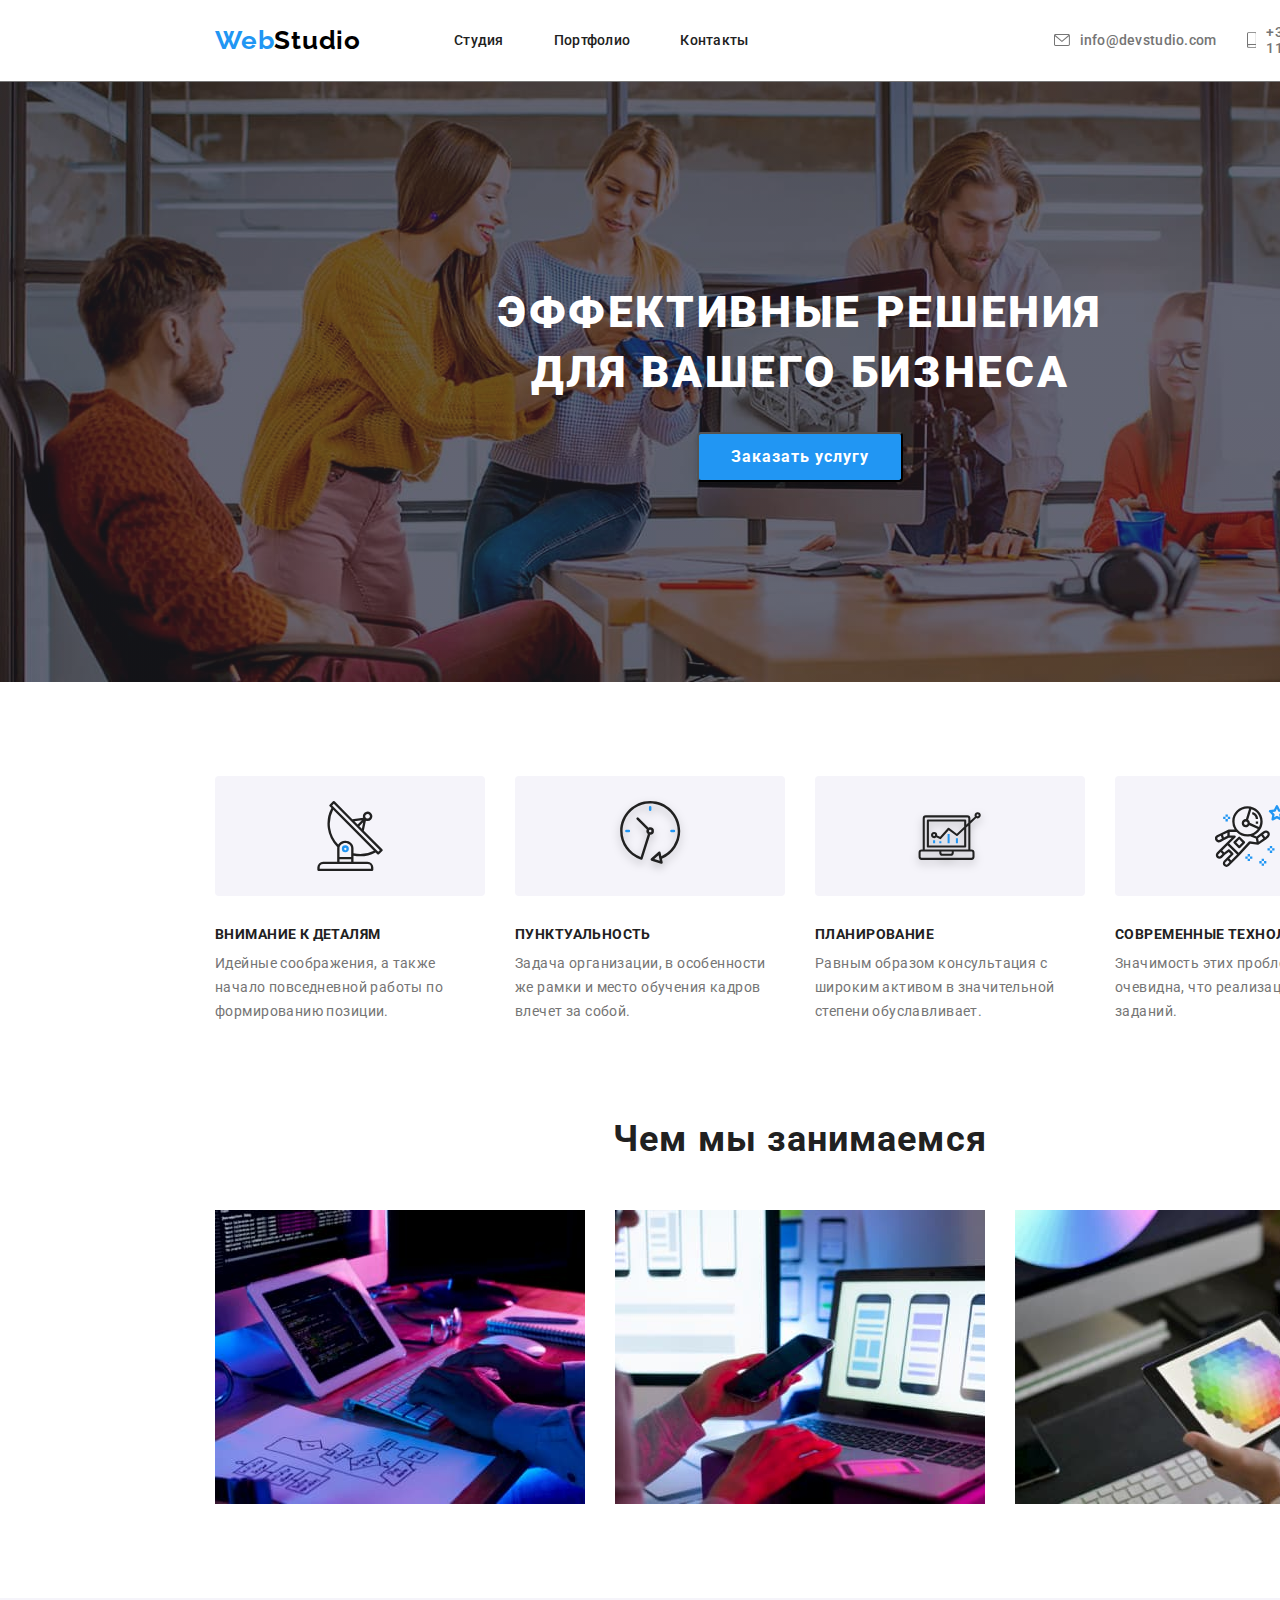
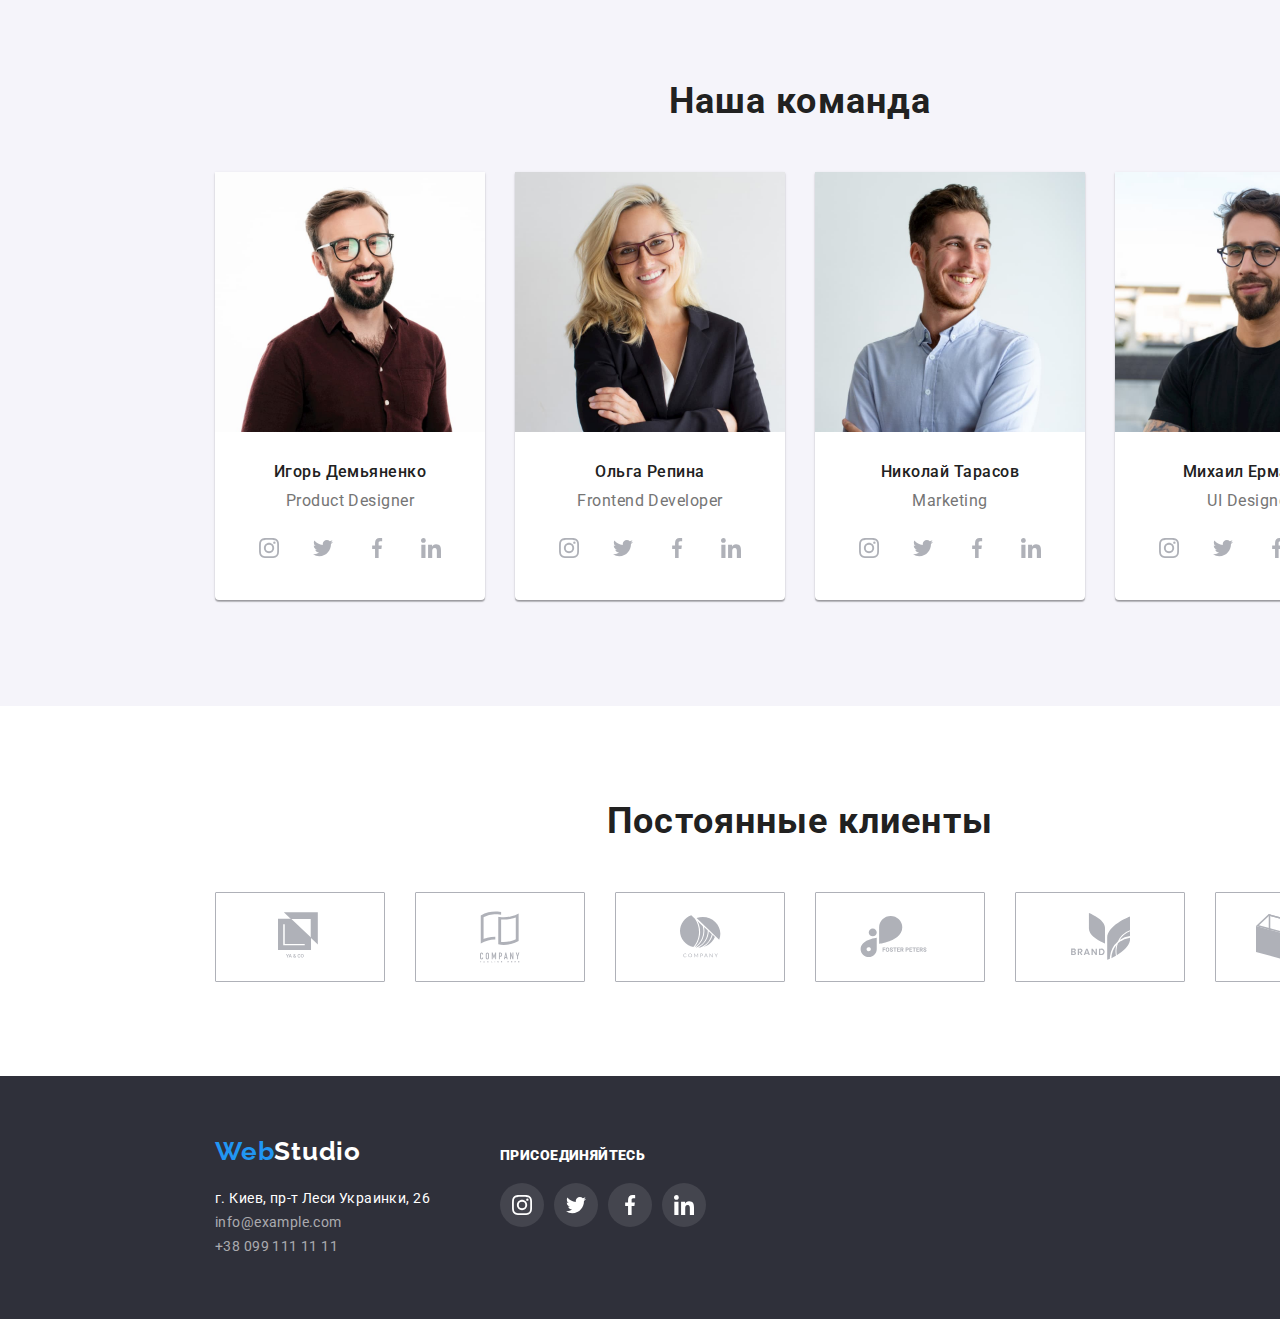
==== commit 235f5561: "завершує фонове оформлення" ====
--- a/index.html
+++ b/index.html
@@ -311,22 +311,55 @@
     <!--Футер-->
     <footer class="footer">
         <div class="container">
-        <p class="footer-logo">
-            <a class="footer-logotype link" href="/index.html" aria-label="логотип сайта" lang="en"><span class="logotype-text">Web</span>Studio</a>
-        </p>
-        <address class="footer-address">
-            <ul class="footer-list list">
-                <li class="footer-item">
-                     <a class="footer-maps link" href="https://goo.gl/maps/rqnTtYaNrmq5ux3MA" target="_blank">г. Киев, пр-т Леси Украинки, 26</a>
-                </li>
-                 <li class="footer-item">
-                     <a class="footer-mail link" href="mailto:info@example.com">info@example.com</a>
-                 </li>
-                 <li class="footer-item">
-                    <a class="footer-tel link" href="tel:+380991111111">+38 099 111 11 11</a>
-                 </li>
+            <div class="footer-contacts">
+                <p class="footer-logo">
+                        <a class="footer-logotype link" href="/index.html" aria-label="логотип сайта" lang="en"><span class="logotype-text">Web</span>Studio</a>
+                </p>
+                 <address class="footer-address">
+                        <ul class="footer-list list">
+                            <li class="footer-item">
+                                  <a class="footer-maps link" href="https://goo.gl/maps/rqnTtYaNrmq5ux3MA" target="_blank">г. Киев, пр-т Леси Украинки, 26</a>
+                            </li>
+                            <li class="footer-item">
+                                    <a class="footer-mail link" href="mailto:info@example.com">info@example.com</a>
+                             </li>
+                              <li class="footer-item">
+                                    <a class="footer-tel link" href="tel:+380991111111">+38 099 111 11 11</a>
+                             </li>
+                         </ul>
+                </address>
+            </div>
+        <div class="footer-icon">
+            <p class="footer-title">
+                <strong>Присоединяйтесь</strong>
+            </p>
+            <ul class="footer-social-networks list">
+                <li class="footer-social-networks-title">
+                    <a class="footer-social-networks-link" href="https://www.instagram.com/">
+                        <svg class="footer-isocial-networks-icon" width="20" height="20">
+                            <use href="./images/sprite.svg#icon-instagram"></use>
+                        </svg></a>
+                </li>
+                <li class="footer-social-networks-title">
+                    <a class="footer-social-networks-link" href="https://www.twitter.com/">
+                        <svg class="footer-isocial-networks-icon" width="20" height="20">
+                            <use href="./images/sprite.svg#icon-twitter"></use>
+                        </svg></a>
+                </li>
+                <li class="footer-social-networks-title">
+                    <a class="footer-social-networks-link" href="https://www.facebook.com/">
+                        <svg class="footer-isocial-networks-icon" width="20" height="20">
+                            <use href="./images/sprite.svg#icon-facebook"></use>
+                        </svg></a>
+                </li>
+                <li class="footer-social-networks-title">
+                    <a class="footer-social-networks-link" href="https://www.linkedin.com/">
+                        <svg class="footer-isocial-networks-icon" width="20" height="20">
+                            <use href="./images/sprite.svg#icon-linkedin"></use>
+                        </svg></a>
+                </li>
             </ul>
-        </address>
+        </div>
         </div>
     </footer>
 </body>
--- a/css/style.css
+++ b/css/style.css
@@ -30,6 +30,8 @@
   --icon-background-color: #2196f3;
   --icon-fill: #afb1b8;
   --icon-hover-fill: #ffffff;
+  --icon-footer-background-color: rgba(255, 255, 255, 0.1);
+  --icon-footer-fill: #ffffff;
 }
 /*=================================  BODY  =========================*/
 body {
@@ -498,7 +500,9 @@
   border: #afb1b8 solid 1px;
   justify-content: center;
   align-items: center;
-  margin-top: ;
+}
+.company-names {
+  margin-top: 50px;
 }
 .company-names-link:hover .company-names-icon,
 .company-names-link:focus .company-names-icon {
@@ -519,7 +523,17 @@
   padding-top: 60px;
   padding-bottom: 60px;
 }
-
+.footer .container {
+  display: flex;
+  align-items: baseline;
+}
+.footer-contacts {
+  display: block;
+  margin-right: 70px;
+}
+.footer-list {
+  display: block;
+}
 .footer-logotype {
   font-family: 'Raleway', sans-serif;
   font-weight: 700;
@@ -530,6 +544,9 @@
   letter-spacing: 0.03em;
 
   color: var(--accent-color-footer);
+}
+.footer-logo {
+  margin-bottom: 20px;
 }
 .footer-logotype:hover,
 .footer-logotype:focus {
@@ -558,7 +575,55 @@
 
   color: var(--address-color-footer);
 }
-
+.footer-icon {
+  display: block;
+  width: 206px;
+  height: 80px;
+  margin: 0;
+  /*flex-wrap: wrap;*/
+}
+.footer-title {
+  font-family: 'Roboto', sans-serif;
+  font-weight: 700;
+  font-size: 14px;
+  line-height: 1.143;
+  letter-spacing: 0.03em;
+  text-transform: uppercase;
+
+  color: #ffffff;
+  margin-bottom: 20px;
+}
+.social-networks-container {
+  display: flex;
+  margin-left: 32px;
+  margin-right: 32px;
+  margin-bottom: 30px;
+}
+.footer-social-networks {
+  display: flex;
+  width: 206px;
+  justify-content: space-between;
+}
+.footer-social-networks-link {
+  display: flex;
+  justify-content: center;
+  align-items: center;
+  width: 44px;
+  height: 44px;
+  border-radius: 50%;
+  background-color: var(--icon-footer-background-color);
+}
+.footer-social-networks-link:hover .footer-isocial-networks-icon,
+.footer-social-networks-link:focus .footer-isocial-networks-icon {
+  fill: var(--icon-hover-fill);
+}
+.footer-isocial-networks-icon {
+  fill: var(--icon-footer-fill);
+}
+.footer-social-networks-link:hover,
+.footer-social-networks-link:focus {
+  background-color: var(--icon-background-color);
+}
 /*=================================  END ФУТЕР  =========================*/
 
 /*=================================  ПОРТФОЛИО  =========================*/
@@ -602,6 +667,7 @@
   padding: 6px 22px;
   background-color: var(--button-background-color-portfolio);
   border-radius: 4px;
+  cursor: pointer;
 }
 
 /*=================================  END ПОРТФОЛИО КАТЕГОРИИ  =========================*/
